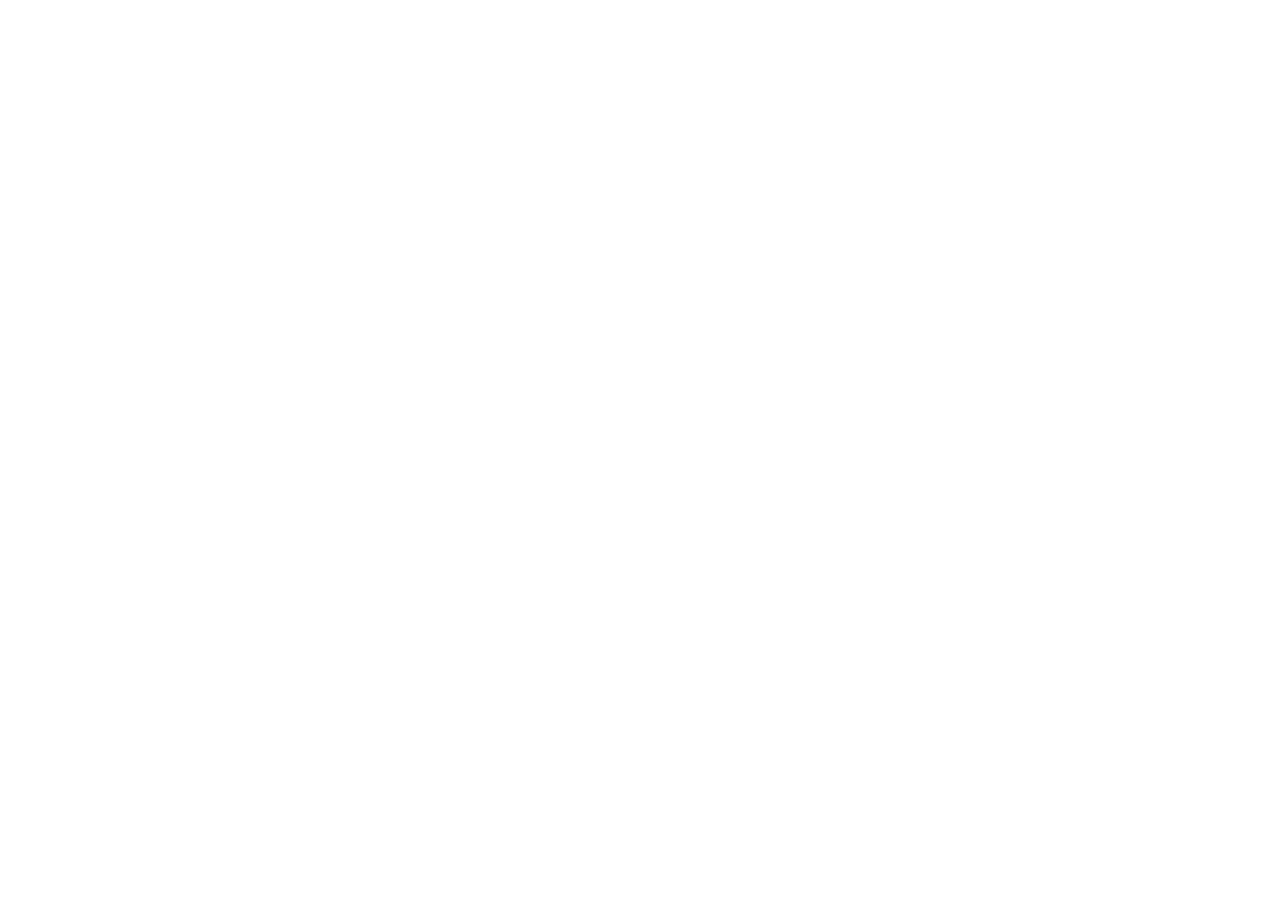
==== html/index.html @ f54ff9cc "initial commit" ====
<!DOCTYPE html>
<html>
<head>
<meta charset="utf-8">
<title>Lazy Vegan in Berlin</title>
<meta name="viewport" content="width=device-width, initial-scale=1">
<link rel="shortcut icon" href="../images/logo3.jpg" type="image/x-icon">
<link rel="stylesheet" href="../css/style.css">
</head>
<body>
  <header>

  </header>


<div class= "main">
<p></p>
</div>

<footer>
<em>  <p>  </p> </em>
</footer>
</body>
</html>
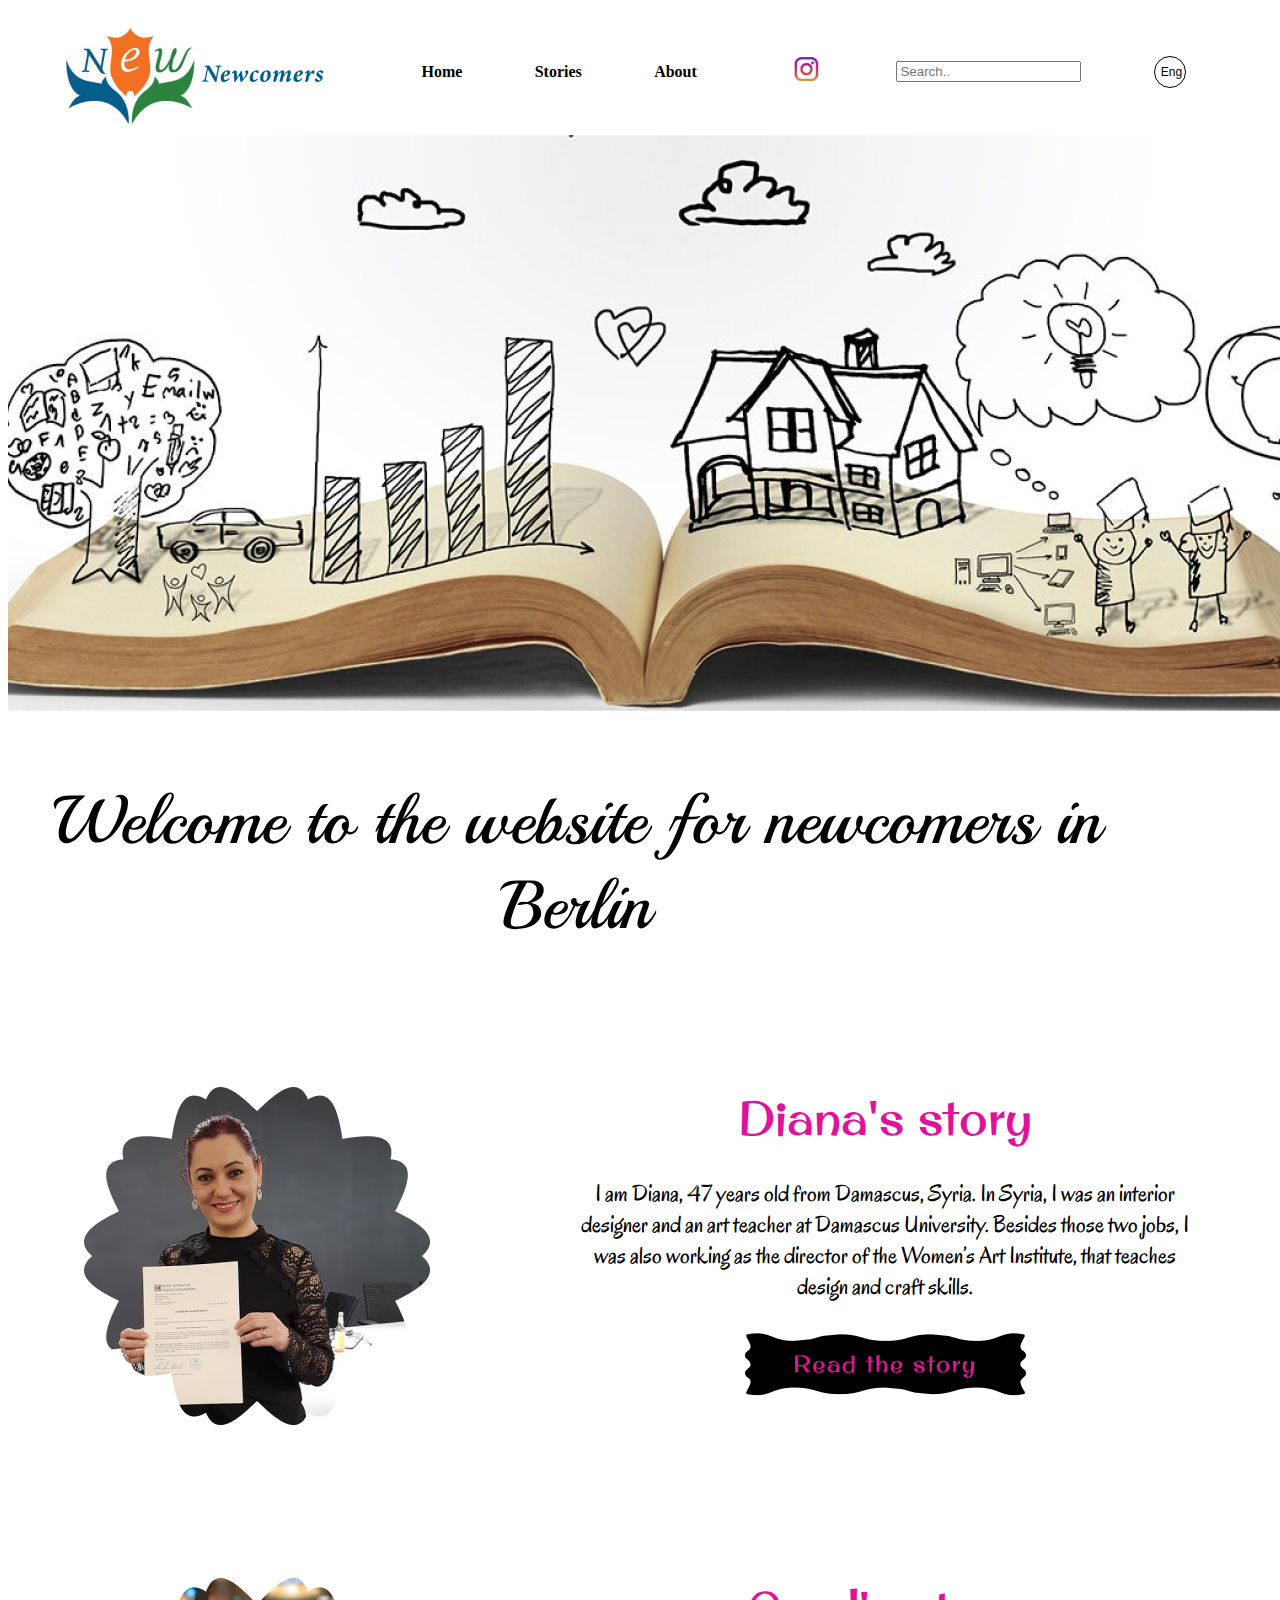
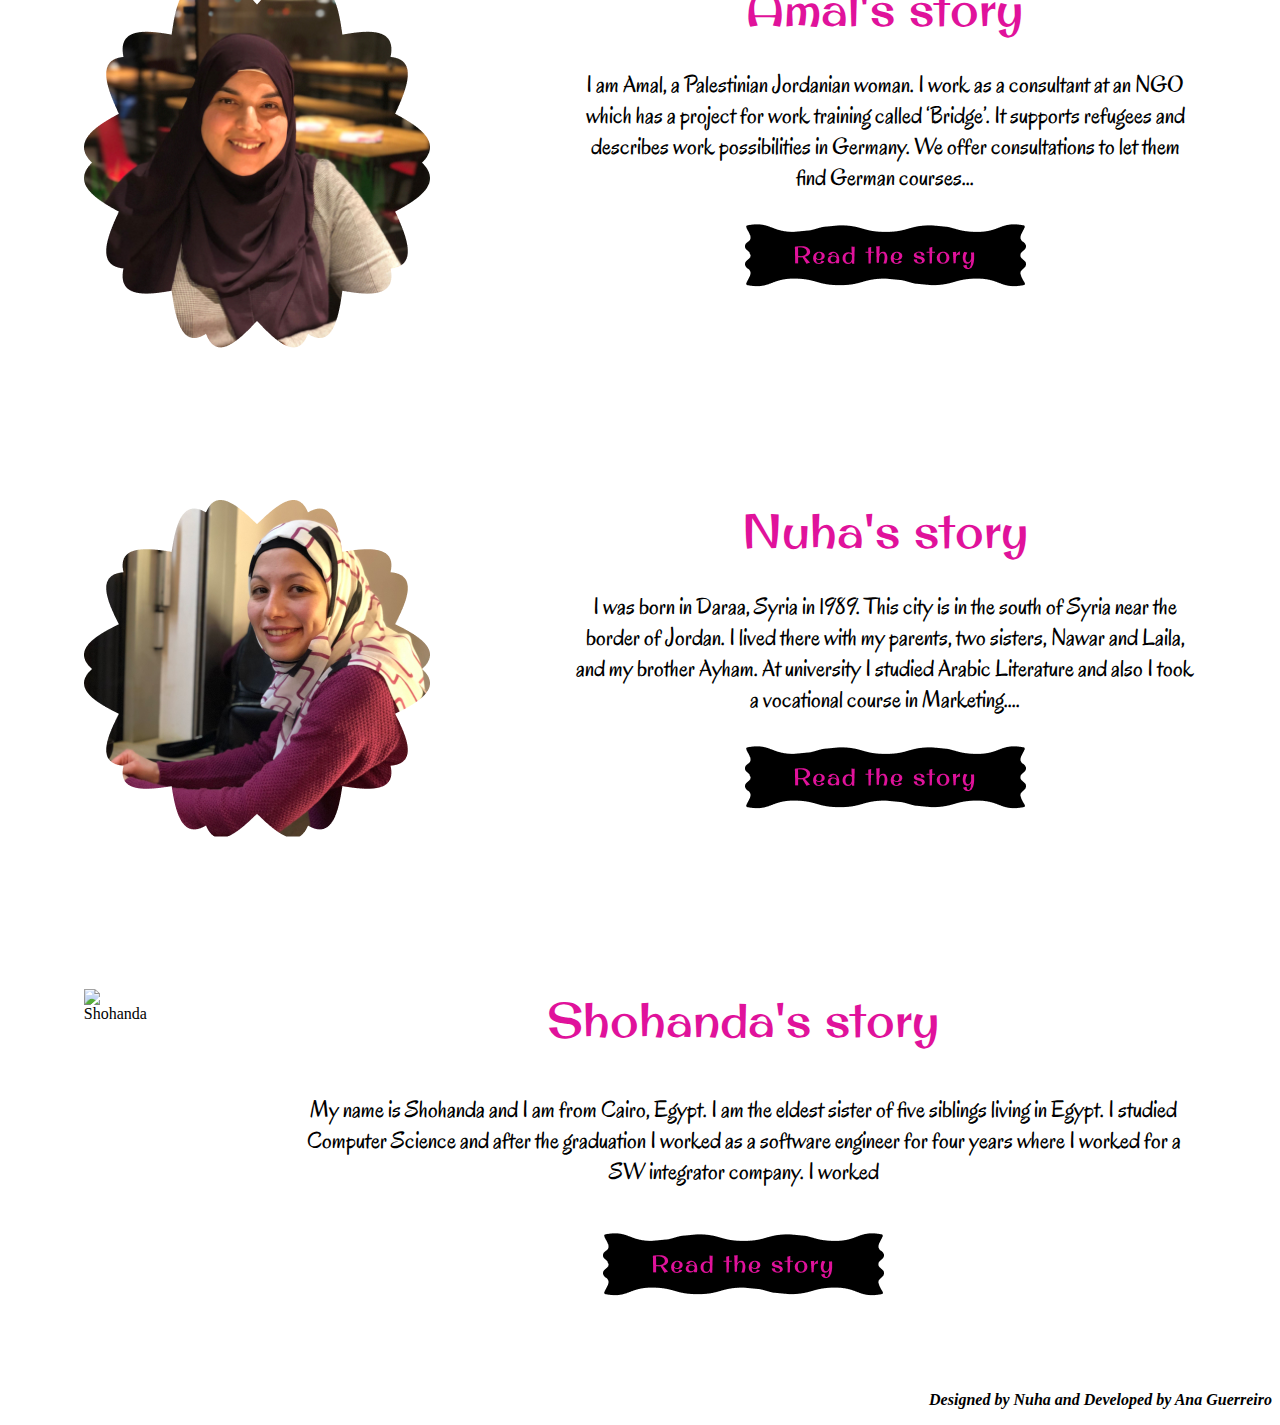
==== commit b615a5de: "first commit" ====
--- a/html/index.html
+++ b/html/index.html
@@ -1,24 +1,88 @@
 <!DOCTYPE html>
 <html>
+
 <head>
-<meta charset="utf-8">
-<title>Lazy Vegan in Berlin</title>
-<meta name="viewport" content="width=device-width, initial-scale=1">
-<link rel="shortcut icon" href="../images/logo3.jpg" type="image/x-icon">
-<link rel="stylesheet" href="../css/style.css">
+  <meta charset="utf-8">
+  <title>Newcomers to Berlin</title>
+  <meta name="viewport" content="width=device-width, initial-scale=1">
+  <link href="https://fonts.googleapis.com/css?family=Playball" rel="stylesheet">
+  <link href="https://fonts.googleapis.com/css?family=Original+Surfer&display=swap" rel="stylesheet">
+  <link href="https://fonts.googleapis.com/css?family=Oregano|Original+Surfer&display=swap" rel="stylesheet">
+  <link rel="shortcut icon" href="../images/logo3.jpg" type="image/x-icon">
+  <link rel="stylesheet" href="../css/styles.css">
+  <link rel="stylesheet" href="https://use.fontawesome.com/releases/v5.8.1/css/all.css" integrity="sha384-50oBUHEmvpQ+1lW4y57PTFmhCaXp0ML5d60M1M7uH2+nqUivzIebhndOJK28anvf" crossorigin="anonymous">
+  <script language="javascript">
+
+  </script>
 </head>
+
 <body>
   <header>
-
+    <div class="nav">
+      <div class="logo"><img src="../images/logo.png" alt="Newcomers"> </div>
+      <div>Home</div>
+      <div>Stories</div>
+      <div>About</div>
+      <div class="media">
+        <i class="fab fa-facebook-square" data-fa-transform="grow-6"></i>
+        <i class="fab fa-twitter"></i>
+        <img class="inst" src="../images/instagram.png">
+      </div>
+      <input class="search" type="text" placeholder="Search..">
+      <button class="language">Eng </button>
+    </div>
   </header>
 
 
-<div class= "main">
-<p></p>
-</div>
+  <div class="main">
+    <img src="../images/main.png" alt="Open book">
+  </div>
+  <div class="Welcome">Welcome to the website for newcomers in Berlin</div>
+  <div class="story"><img src="../images/diana.png" alt="Diana with certificate">
+    <div class="content">
+      <div class="title">Diana's story</div>
+      <div class="text">I am Diana, 47 years old from Damascus, Syria. In Syria,
+        I was an interior designer and an art teacher at Damascus University. Besides those two jobs,
+        I was also working as the director of the Women’s Art Institute, that teaches design and craft skills.</div>
+      <div class="read"><a href="index2.html"><img src="../images/link.png" alt="Read the full story"></a></div>
+    </div>
+  </div>
+  <div class="story"><img src="../images/amal.png" alt="Amal">
+    <div class="content">
+      <div class="title">Amal's story</div>
+      <div class="text"> I am Amal, a Palestinian Jordanian woman.
+        I work as a consultant at an NGO which has a project for work training called ‘Bridge’.
+        It supports refugees and describes work possibilities in Germany.
+        We offer consultations to let them find German courses...</div>
+      <div class="read"><a href="index3.html"><img src="../images/link.png" alt="Read the full story"></a></div>
+    </div>
+  </div>
 
-<footer>
-<em>  <p>  </p> </em>
-</footer>
+  <div class="story"><img src="../images/nuha.png" alt="Nuha">
+    <div class="content">
+      <div class="title">Nuha's story</div>
+      <div class="text">I was born in Daraa, Syria in 1989.
+        This city is in the south of Syria near the border of Jordan.
+        I lived there with my parents, two sisters, Nawar and Laila, and my brother Ayham.
+        At university I studied Arabic Literature and also I took a vocational course in Marketing....</div>
+      <div class="read"><a href="index4.html"><img src="../images/link.png" alt="Read the full story"></a></div>
+    </div>
+  </div>
+  <div class="story"><img src="../images/shohanda.png" alt="Shohanda">
+    <div class="content">
+      <div class="title">Shohanda's story</div>
+      <div class="text">My name is Shohanda and I am from Cairo, Egypt.
+        I am the eldest sister of five siblings living in Egypt.
+        I studied Computer Science and after the graduation I worked as a software engineer for four years where I worked for a SW integrator company.
+        I worked </div>
+      <div class="read"><a href="index5.html"><img src="../images/link.png" alt="Read the full story"></a></div>
+    </div>
+  </div>
+
+  </div>
+  <footer>
+    <p class="made">Designed by Nuha and Developed by Ana Guerreiro</p>
+  </footer>
 </body>
+
 </html>
--- a/css/styles.css
+++ b/css/styles.css
@@ -0,0 +1,232 @@
+.nav{
+  display: flex;
+  justify-content: space-around;
+  font-weight: bold;
+  font-family: open Sans;
+  align-items: center;
+  margin-right: 50px;
+  max-width: 100%;
+}
+
+.Search{
+  width: 84px;
+  height: 26.78px;
+}
+.fab{
+  font-size: 25px;
+  margin-left: 5px;
+  margin-right: 5px;
+}
+.fa-facebook-square{
+  color: #3b5998;
+}
+
+.fa-twitter{
+  color: #1da1f2;
+}
+
+.inst{
+  width: 25px;
+  margin-left: 5px;
+  margin-right: 5px;
+}
+
+.main{
+  width: 100%;
+}
+.Welcome {
+  text-align: center;
+  font-family: Playball;
+  font-size: 62px;
+  width: 90%;
+  padding-top: 5%;
+  padding-bottom: 5%;
+  font-size: 68px;
+}
+.language
+{
+  width: 32px;
+  height: 32px;
+  border-radius: 50%;
+  background-color: white;
+  border: 1px solid black;
+  font-size: 12px;
+}
+.story{
+
+display: flex;
+padding: 6%;
+
+}
+.title {
+font-family: original surfer;
+display: block;
+align-items:flex-start;
+color: #E0129B;
+font-size: 48px;
+}
+
+.text {
+  font-family:oregano;
+  display: flex;
+  align-items: flex-start;
+  font-size: 24px;
+  padding-top: 5%;
+}
+
+.content {
+  display: block;
+  text-align: center;
+  padding-left: 13%;
+}
+
+.essay {
+  display: block;
+  text-align: center;
+  padding-right: 10%;
+  padding-top: 5%;
+  padding-left: 9%;
+  text-align: justify;
+  font-size: 18px;
+  width: 500px;
+  font-family: original surfer;
+}
+.read{
+  padding-top: 5%;
+}
+
+.made{
+  text-align: right;
+  font-weight: bold;
+  font-style: italic;
+}
+slider {
+ border: 5px solid #E0129B
+ display: block;
+ width: 91%;
+ height: 68%;
+ background-color: white;
+ overflow: hidden;
+ position: absolute;
+}
+
+slider > * {
+ position: absolute;
+ display: block;
+ width: 100%;
+ height: 100%;
+ border:1px solid #E0129B;
+ background: #1f1f1f;
+ animation: slide 12s infinite;
+ overflow: hidden;
+}
+
+slide:nth-child(1){
+ left: 0%;
+ animation-delay: -2s;
+ background-color: white;
+ background-size: auto;
+ background-position: center;
+ overflow: hidden;
+}
+
+slide:nth-child(2){
+ animation-delay: 4s;
+ background-color: white;
+ background-size: auto;
+ background-position: center;
+ overflow: hidden;
+}
+
+slide:nth-child(3){
+ animation-delay: 6s;
+ background-color: white;
+ background-size: auto;
+ background-position: center;
+ overflow: hidden;
+}
+
+
+
+
+slide p {
+ font-family: Comfortaa;
+ font-size: 70px;
+ text-align: center;
+ display: inline-block;
+ width: 100%;
+ margin-top: 340px;
+ color: #fff;
+}
+
+@keyframes slide {
+ 0% { left: 100%; width: 100%; }
+ 5% { left: 0%; }
+ 25% { left: 0%; }
+ 30% { left: -100%; width: 100%; }
+ 30.0001% { left: -100%; width: 0%; }
+ 100% { left: 100%; width: 0%; }
+}
+
+#comments
+{
+  margin-left: 5vh;
+  font-family: original surfer;
+  width: 40%;
+  color: #E0129B;
+  height: 18vh;
+  border-color: #E0129B;
+  border-radius: 15px;
+}
+
+.commentbutton
+{
+  margin-left: 5vh;
+  background-color: #E0129B;
+  border-radius: 5px;
+  align-items: left;
+  border-color: #E0129B;
+}
+
+.others
+{
+  font-size: 11vh;
+  font-family: original surfer;
+  text-align: center;
+  color: #E0129B;
+}
+@media screen and (min-width: 300px) and (max-width: 600px) {
+
+  .search
+  {
+    display: none;
+  }
+  .media{
+    display: none;
+  }
+  .language{
+    display: none;
+  }
+  .nav{
+    padding-left: 25vh;
+    display:flex;
+
+    display: center;
+  }
+  .main{
+    width: 60%;
+    height: 60%;
+  }
+  .Welcome {
+    font-size: 40px;
+    width: 90%;
+    padding-left: 15vh;
+  }
+  .text{
+    display: none;
+  }
+
+  .story{
+    display: block;
+    padding-left:12vh;
+  }
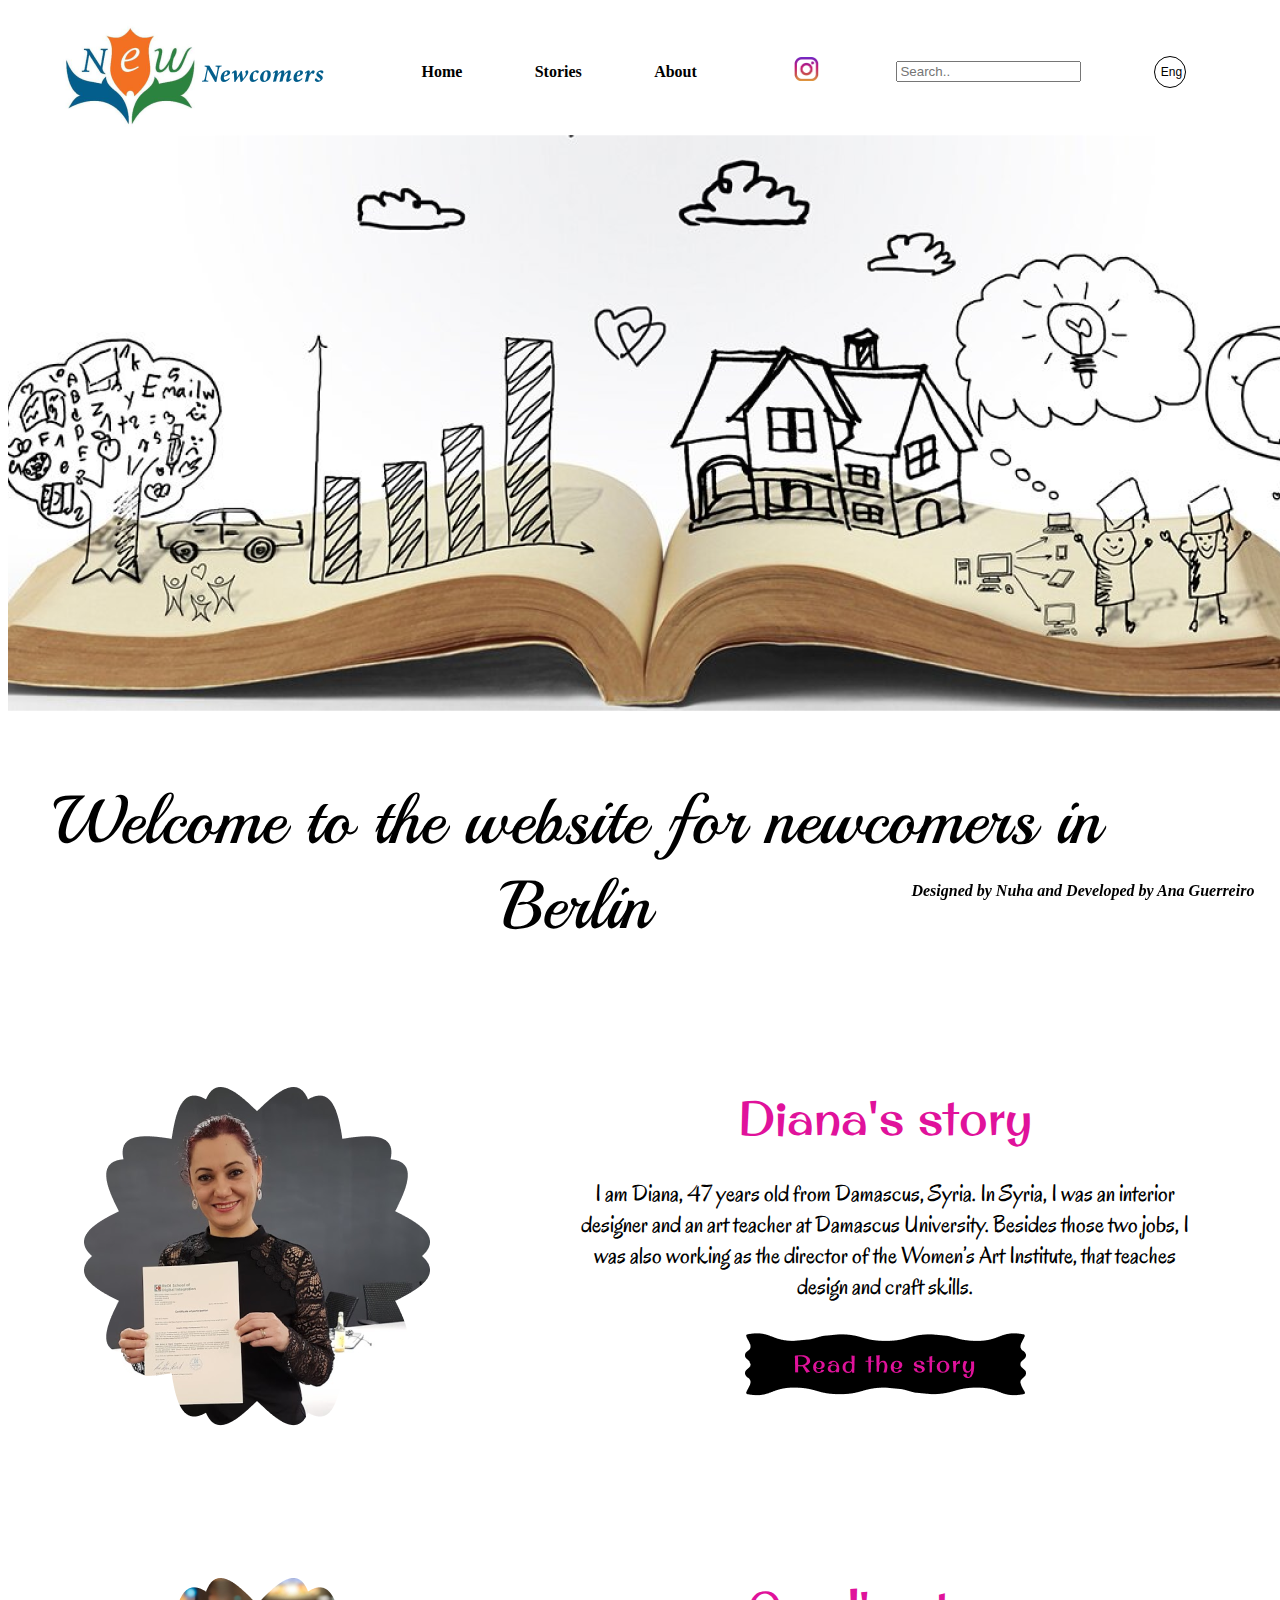
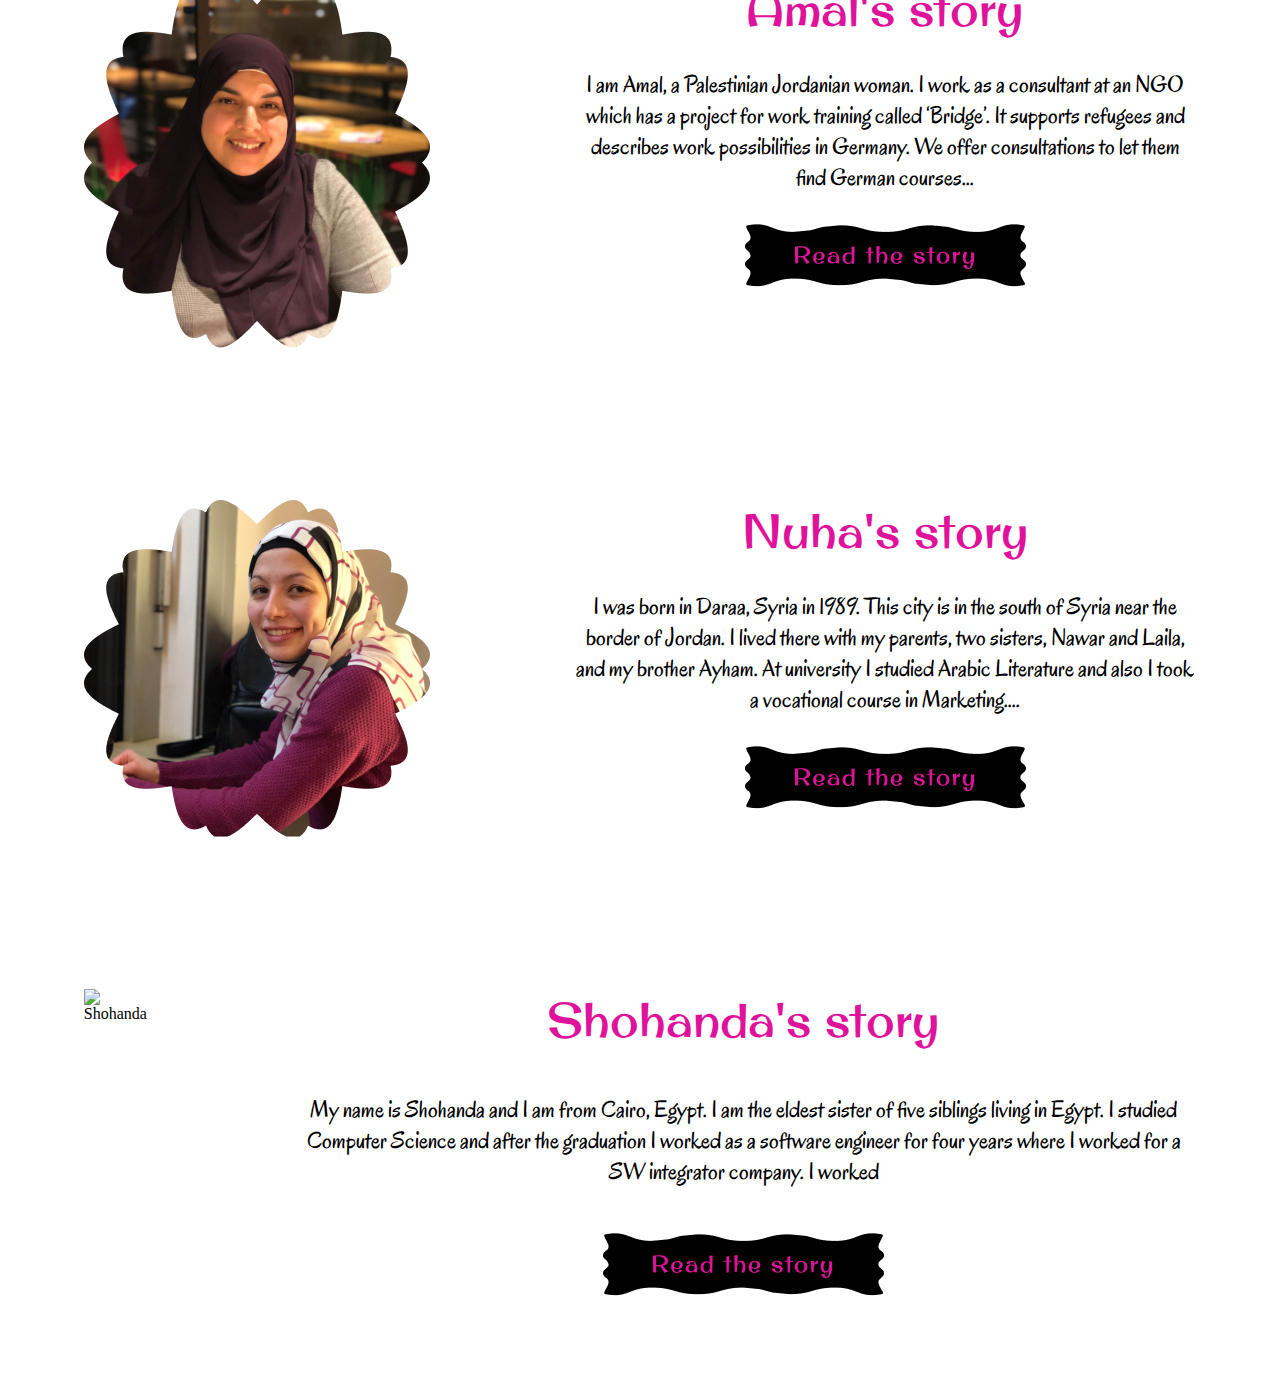
==== commit 5839c98d: "Footer" ====
--- a/html/index.html
+++ b/html/index.html
@@ -81,7 +81,7 @@
 
   </div>
   <footer>
-    <p class="made">Designed by Nuha and Developed by Ana Guerreiro</p>
+    <div class="made">Designed by Nuha and Developed by Ana Guerreiro</div>
   </footer>
 </body>
 
--- a/css/styles.css
+++ b/css/styles.css
@@ -95,26 +95,32 @@
   padding-top: 5%;
 }
 
-.made{
+footer{
+  position: fixed;
+  left: 0;
+  bottom: 0;
+  width: 98%;
+  margin-right: 5%;
   text-align: right;
   font-weight: bold;
   font-style: italic;
+
 }
 slider {
  border: 5px solid #E0129B
  display: block;
  width: 91%;
- height: 68%;
- background-color: white;
- overflow: hidden;
- position: absolute;
+ max-height: 500px;
+ background-color: white;
+ overflow: hidden;
+ position:absolute;
 }
 
 slider > * {
- position: absolute;
+ position: relative;
  display: block;
  width: 100%;
- height: 100%;
+ max-height: 500px;
  border:1px solid #E0129B;
  background: #1f1f1f;
  animation: slide 12s infinite;
@@ -125,7 +131,6 @@
  left: 0%;
  animation-delay: -2s;
  background-color: white;
- background-size: auto;
  background-position: center;
  overflow: hidden;
 }
@@ -133,7 +138,7 @@
 slide:nth-child(2){
  animation-delay: 4s;
  background-color: white;
- background-size: auto;
+
  background-position: center;
  overflow: hidden;
 }
@@ -141,7 +146,7 @@
 slide:nth-child(3){
  animation-delay: 6s;
  background-color: white;
- background-size: auto;
+
  background-position: center;
  overflow: hidden;
 }
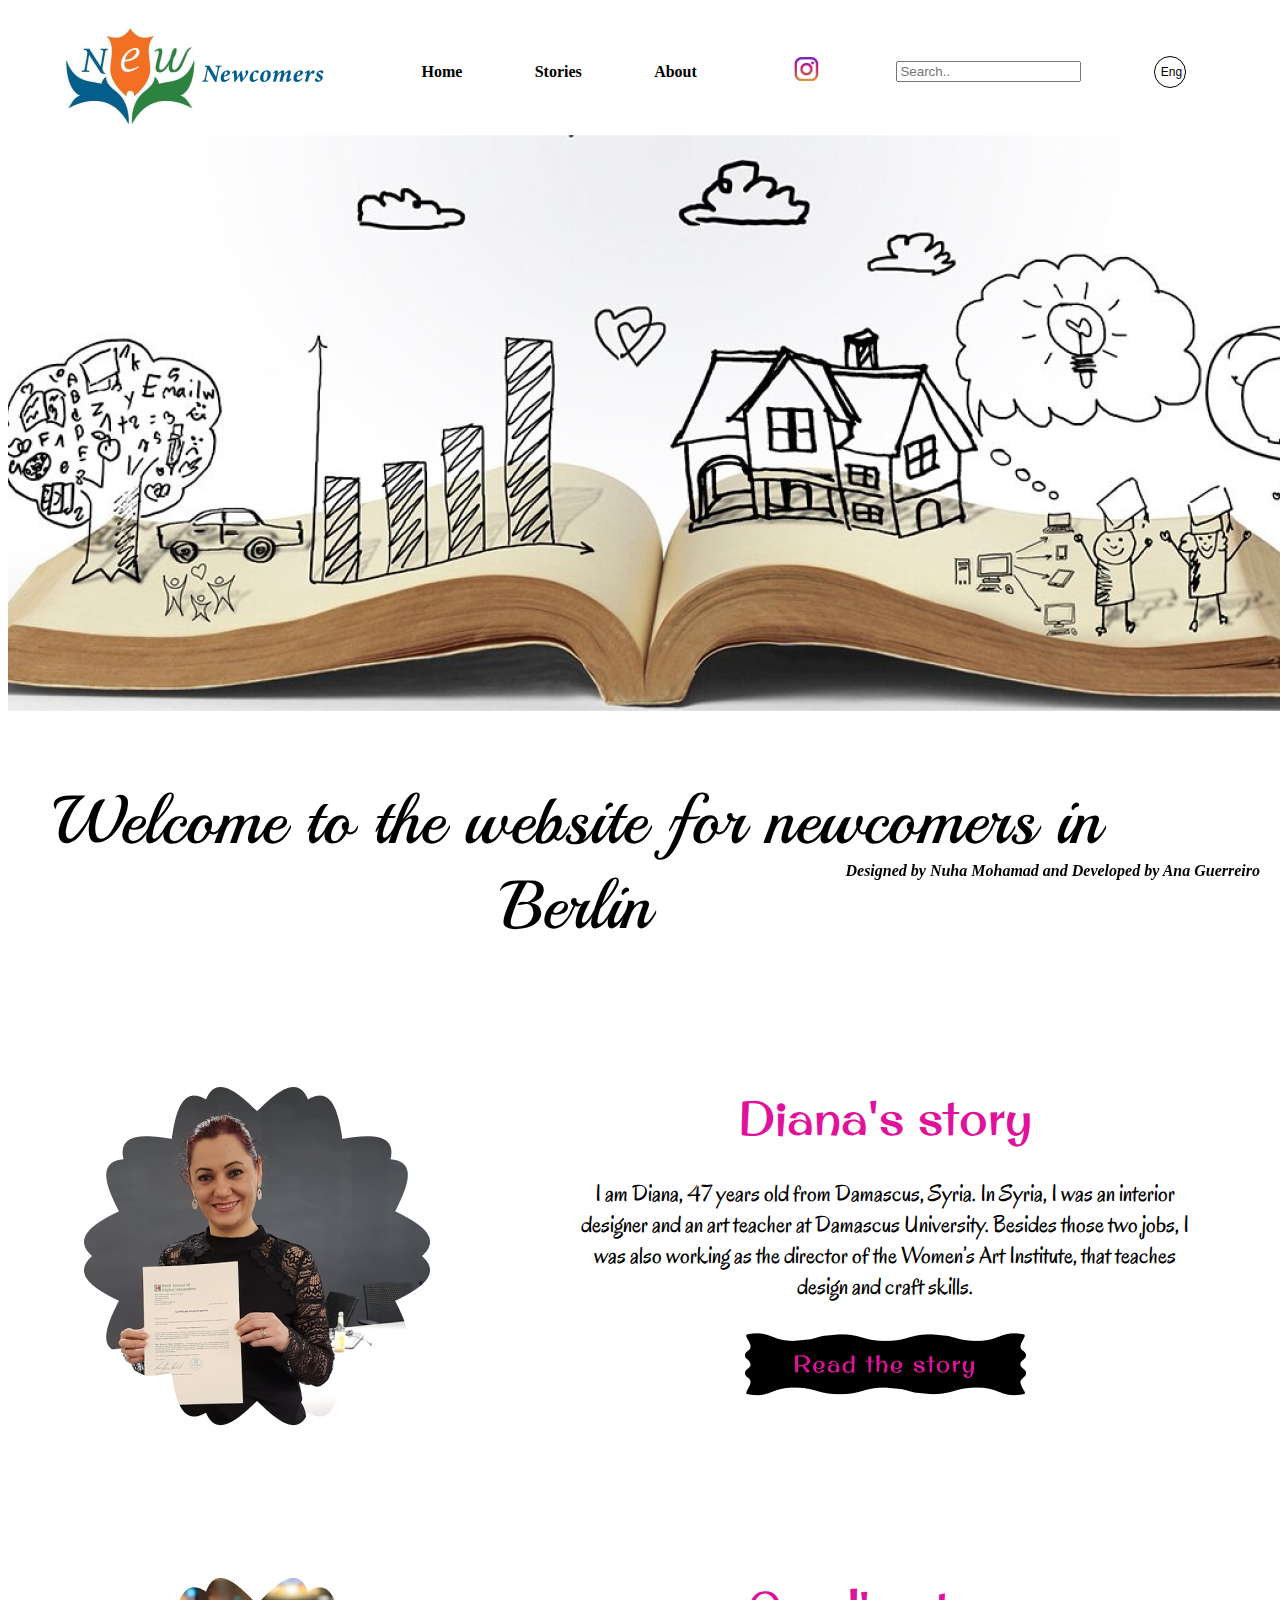
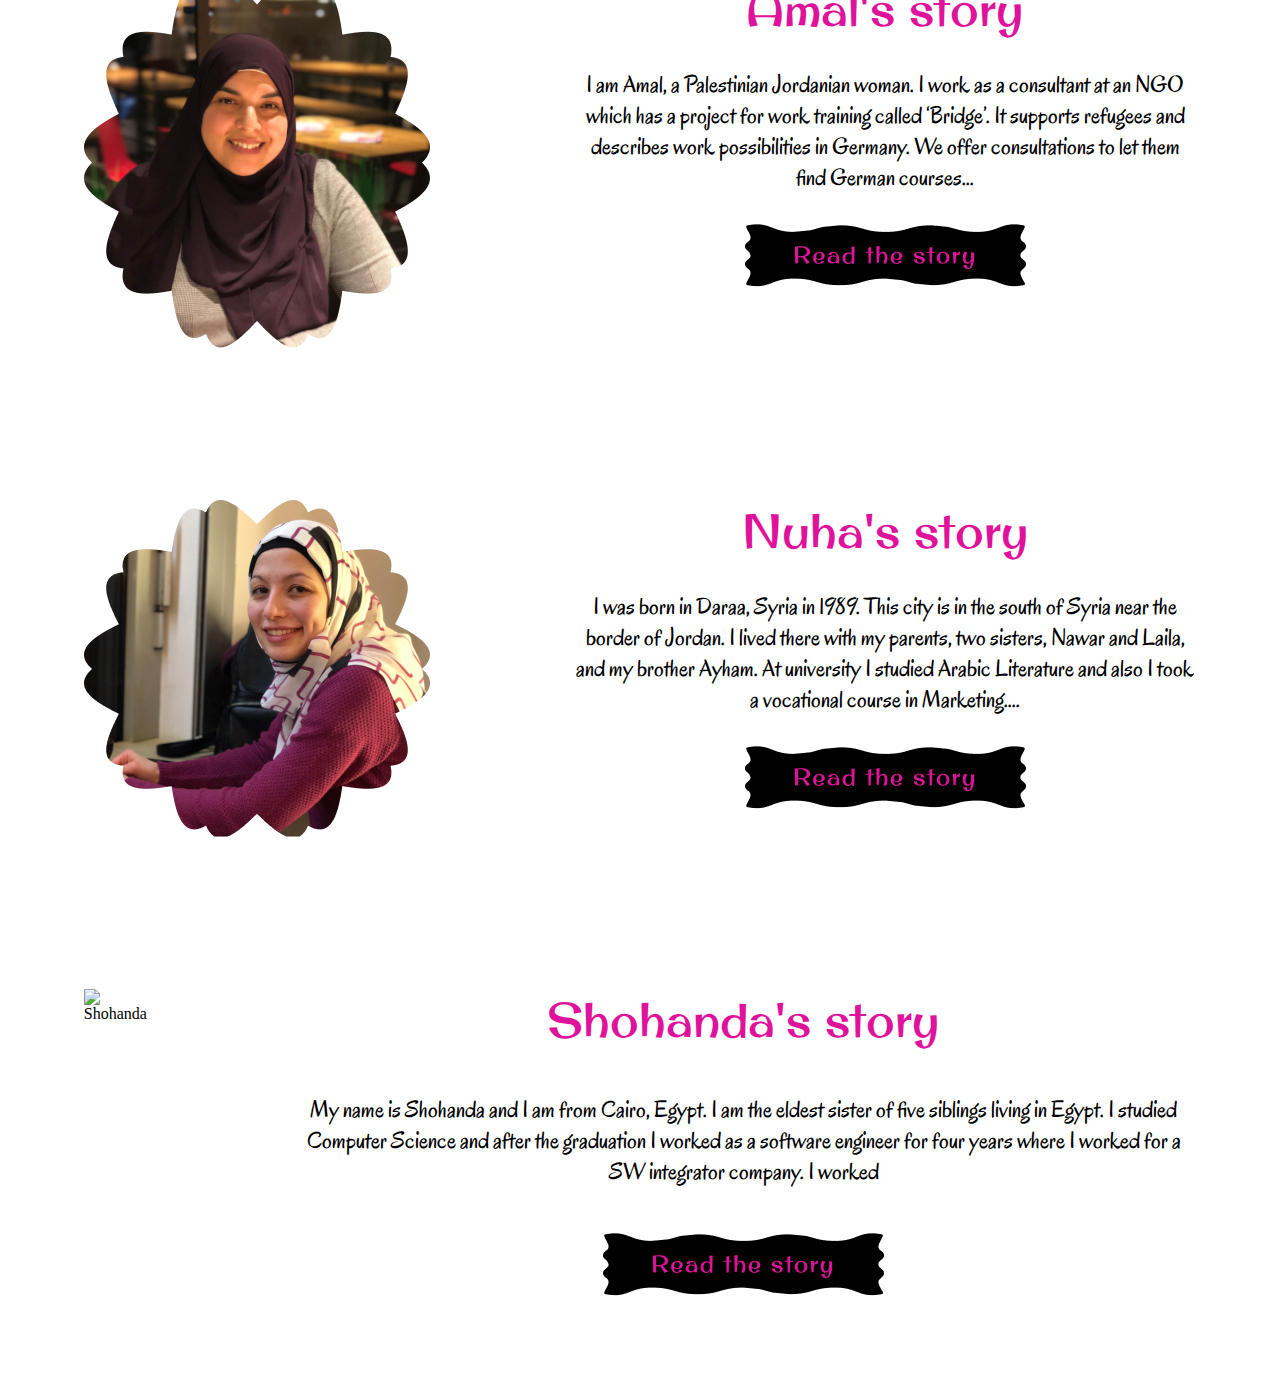
==== commit 736eef23: "moved html files so it would work on netlify" ====
--- a/html/index.html
+++ b/html/index.html
@@ -81,7 +81,7 @@
 
   </div>
   <footer>
-    <div class="made">Designed by Nuha and Developed by Ana Guerreiro</div>
+    <div class="made">Designed by Nuha Mohamad and Developed by Ana Guerreiro</div>
   </footer>
 </body>
 
--- a/css/styles.css
+++ b/css/styles.css
@@ -95,32 +95,30 @@
   padding-top: 5%;
 }
 
-footer{
+.made{
   position: fixed;
-  left: 0;
+  right: 0;
   bottom: 0;
-  width: 98%;
-  margin-right: 5%;
+  padding: 20px;
   text-align: right;
   font-weight: bold;
   font-style: italic;
-
 }
 slider {
  border: 5px solid #E0129B
  display: block;
  width: 91%;
- max-height: 500px;
- background-color: white;
- overflow: hidden;
- position:absolute;
+ height: 68%;
+ background-color: white;
+ overflow: hidden;
+ position: absolute;
 }
 
 slider > * {
- position: relative;
+ position: absolute;
  display: block;
  width: 100%;
- max-height: 500px;
+ height: 100%;
  border:1px solid #E0129B;
  background: #1f1f1f;
  animation: slide 12s infinite;
